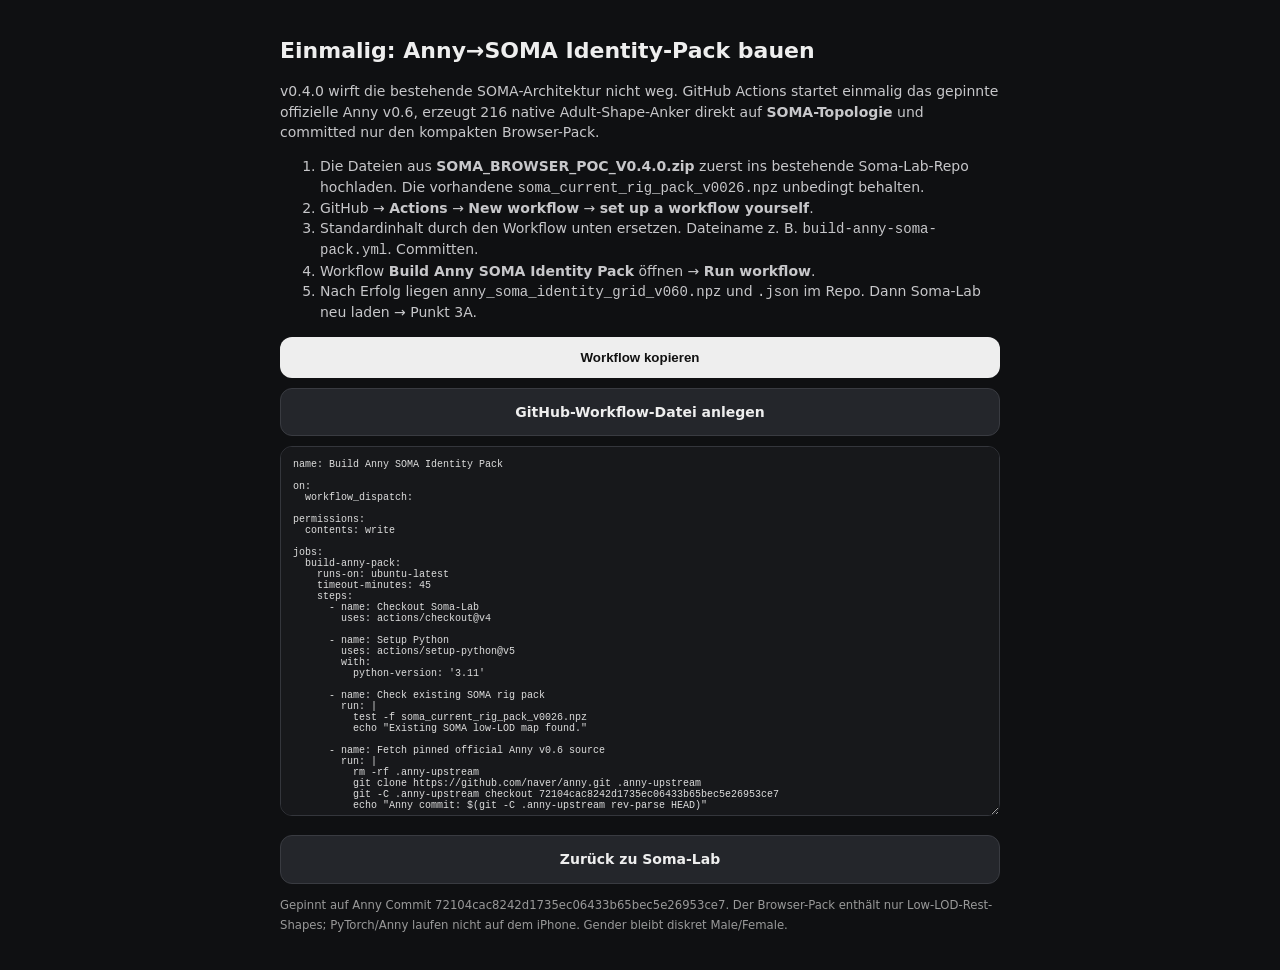
==== anny-pack-setup.html @ e98f8997 "Add files via upload" ====
<!doctype html><html lang="de"><head><meta charset="utf-8"><meta name="viewport" content="width=device-width,initial-scale=1,viewport-fit=cover"><meta name="theme-color" content="#0f1012"><title>Anny→SOMA Pack Setup</title><style>body{margin:0;background:#0f1012;color:#eee;font:14px -apple-system,BlinkMacSystemFont,system-ui;padding:calc(20px + env(safe-area-inset-top)) 16px 40px;line-height:1.45}main{max-width:720px;margin:auto}h1{font-size:22px}p,li{color:#c7c7ca}code,textarea{font-family:ui-monospace,SFMono-Regular,Menlo,monospace}textarea{width:100%;height:370px;box-sizing:border-box;background:#17181b;color:#ddd;border:1px solid #34363c;border-radius:12px;padding:12px;font-size:10px}button,a{display:block;box-sizing:border-box;width:100%;border:0;border-radius:12px;padding:13px;margin:10px 0;background:#eee;color:#111;text-align:center;font-weight:700;text-decoration:none}.secondary{background:#24262b;color:#eee;border:1px solid #393b41}.ok{color:#74e6a0}small{color:#999}</style></head><body><main>
<h1>Einmalig: Anny→SOMA Identity-Pack bauen</h1>
<p>v0.4.0 wirft die bestehende SOMA-Architektur nicht weg. GitHub Actions startet einmalig das gepinnte offizielle Anny v0.6, erzeugt 216 native Adult-Shape-Anker direkt auf <b>SOMA-Topologie</b> und committed nur den kompakten Browser-Pack.</p>
<ol>
<li>Die Dateien aus <b>SOMA_BROWSER_POC_V0.4.0.zip</b> zuerst ins bestehende Soma-Lab-Repo hochladen. Die vorhandene <code>soma_current_rig_pack_v0026.npz</code> unbedingt behalten.</li>
<li>GitHub → <b>Actions</b> → <b>New workflow</b> → <b>set up a workflow yourself</b>.</li>
<li>Standardinhalt durch den Workflow unten ersetzen. Dateiname z. B. <code>build-anny-soma-pack.yml</code>. Committen.</li>
<li>Workflow <b>Build Anny SOMA Identity Pack</b> öffnen → <b>Run workflow</b>.</li>
<li>Nach Erfolg liegen <code>anny_soma_identity_grid_v060.npz</code> und <code>.json</code> im Repo. Dann Soma-Lab neu laden → Punkt 3A.</li>
</ol>
<button id="copy">Workflow kopieren</button>
<a class="secondary" href="https://github.com/jonassocke-bit/Soma-Lab/new/main?filename=.github%2Fworkflows%2Fbuild-anny-soma-pack.yml" target="_blank" rel="noopener">GitHub-Workflow-Datei anlegen</a>
<textarea id="yaml" readonly>name: Build Anny SOMA Identity Pack

on:
  workflow_dispatch:

permissions:
  contents: write

jobs:
  build-anny-pack:
    runs-on: ubuntu-latest
    timeout-minutes: 45
    steps:
      - name: Checkout Soma-Lab
        uses: actions/checkout@v4

      - name: Setup Python
        uses: actions/setup-python@v5
        with:
          python-version: &#x27;3.11&#x27;

      - name: Check existing SOMA rig pack
        run: |
          test -f soma_current_rig_pack_v0026.npz
          echo &quot;Existing SOMA low-LOD map found.&quot;

      - name: Fetch pinned official Anny v0.6 source
        run: |
          rm -rf .anny-upstream
          git clone https://github.com/naver/anny.git .anny-upstream
          git -C .anny-upstream checkout 72104cac8242d1735ec06433b65bec5e26953ce7
          echo &quot;Anny commit: $(git -C .anny-upstream rev-parse HEAD)&quot;

      - name: Install Anny
        run: |
          python -m pip install --upgrade pip
          python -m pip install -e ./.anny-upstream

      - name: Build compact Anny → SOMA browser identity grid
        env:
          ANNY_CACHE_DIR: ${{ github.workspace }}/.anny-cache
        run: |
          python extract_anny_soma_pack.py soma_current_rig_pack_v0026.npz anny_soma_identity_grid_v060.npz

      - name: Commit generated browser pack
        run: |
          git config user.name &quot;github-actions[bot]&quot;
          git config user.email &quot;41898282+github-actions[bot]@users.noreply.github.com&quot;
          git add anny_soma_identity_grid_v060.npz anny_soma_identity_grid_v060.json
          if git diff --cached --quiet; then
            echo &quot;Anny identity pack already current.&quot;
          else
            git commit -m &quot;Add generated Anny SOMA browser identity pack&quot;
            git push
          fi
</textarea>
<p id="msg"></p><a class="secondary" href="index.html">Zurück zu Soma-Lab</a>
<small>Gepinnt auf Anny Commit 72104cac8242d1735ec06433b65bec5e26953ce7. Der Browser-Pack enthält nur Low-LOD-Rest-Shapes; PyTorch/Anny laufen nicht auf dem iPhone. Gender bleibt diskret Male/Female.</small>
</main><script>document.querySelector('#copy').onclick=async()=>{const t=document.querySelector('#yaml').value;await navigator.clipboard.writeText(t);document.querySelector('#msg').innerHTML='<span class="ok">✓ Workflow kopiert.</span>'}</script></body></html>
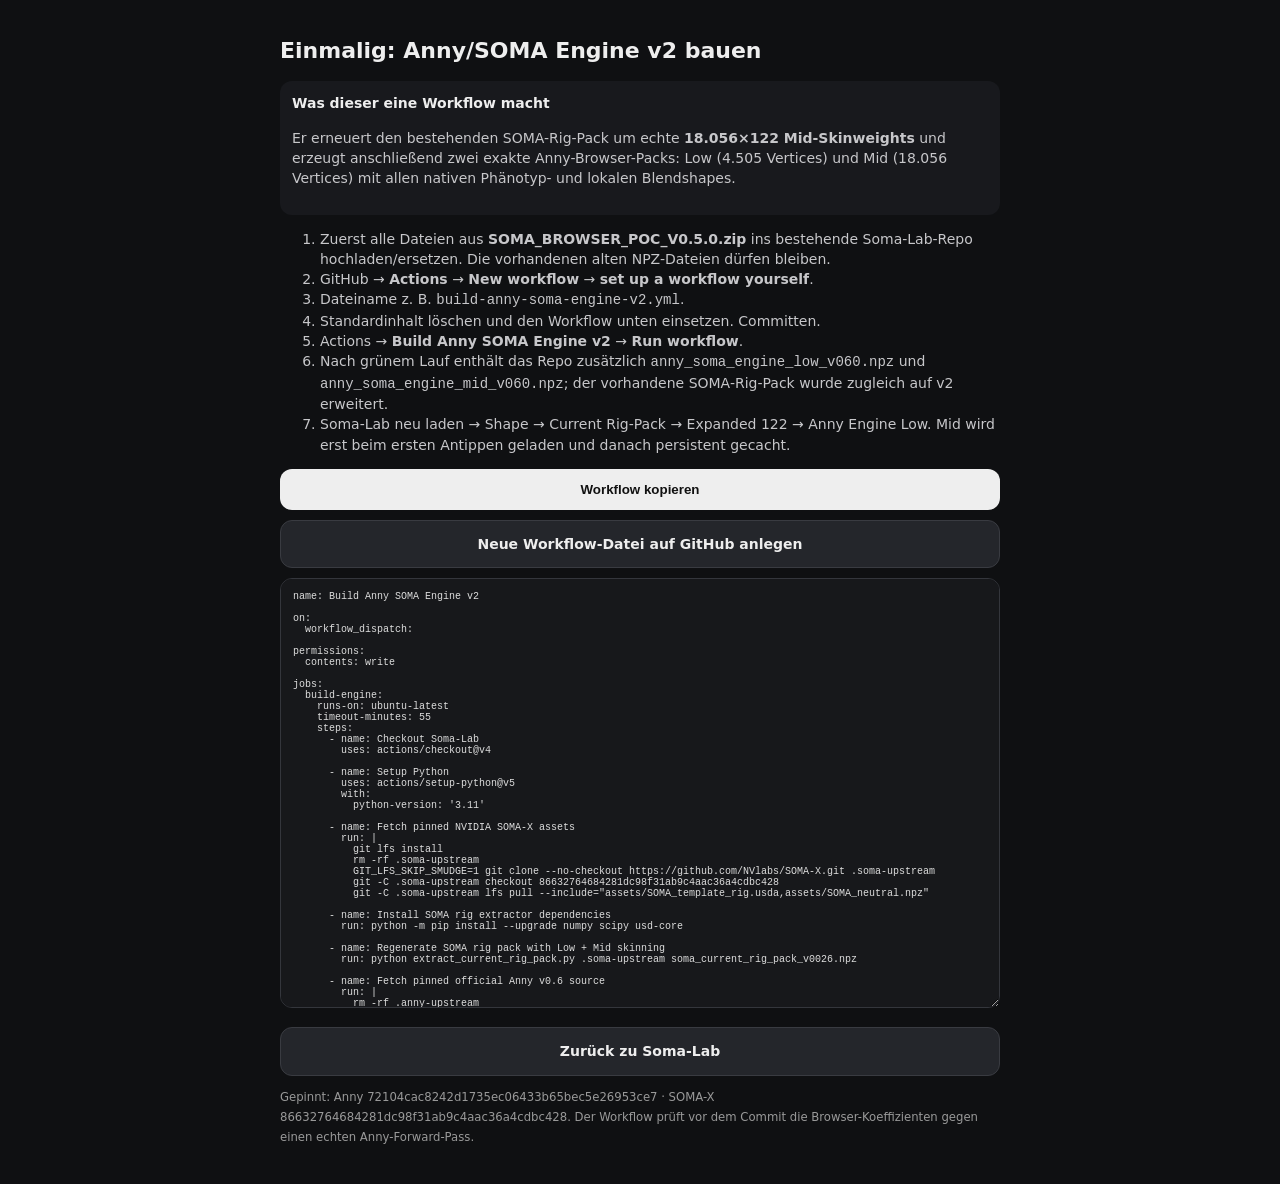
==== commit e62b8207: "Add files via upload" ====
--- a/anny-pack-setup.html
+++ b/anny-pack-setup.html
@@ -1,16 +1,18 @@
-<!doctype html><html lang="de"><head><meta charset="utf-8"><meta name="viewport" content="width=device-width,initial-scale=1,viewport-fit=cover"><meta name="theme-color" content="#0f1012"><title>Anny→SOMA Pack Setup</title><style>body{margin:0;background:#0f1012;color:#eee;font:14px -apple-system,BlinkMacSystemFont,system-ui;padding:calc(20px + env(safe-area-inset-top)) 16px 40px;line-height:1.45}main{max-width:720px;margin:auto}h1{font-size:22px}p,li{color:#c7c7ca}code,textarea{font-family:ui-monospace,SFMono-Regular,Menlo,monospace}textarea{width:100%;height:370px;box-sizing:border-box;background:#17181b;color:#ddd;border:1px solid #34363c;border-radius:12px;padding:12px;font-size:10px}button,a{display:block;box-sizing:border-box;width:100%;border:0;border-radius:12px;padding:13px;margin:10px 0;background:#eee;color:#111;text-align:center;font-weight:700;text-decoration:none}.secondary{background:#24262b;color:#eee;border:1px solid #393b41}.ok{color:#74e6a0}small{color:#999}</style></head><body><main>
-<h1>Einmalig: Anny→SOMA Identity-Pack bauen</h1>
-<p>v0.4.0 wirft die bestehende SOMA-Architektur nicht weg. GitHub Actions startet einmalig das gepinnte offizielle Anny v0.6, erzeugt 216 native Adult-Shape-Anker direkt auf <b>SOMA-Topologie</b> und committed nur den kompakten Browser-Pack.</p>
+<!doctype html><html lang="de"><head><meta charset="utf-8"><meta name="viewport" content="width=device-width,initial-scale=1,viewport-fit=cover"><meta name="theme-color" content="#0f1012"><title>Anny→SOMA Engine v2 Setup</title><style>body{margin:0;background:#0f1012;color:#eee;font:14px -apple-system,BlinkMacSystemFont,system-ui;padding:calc(20px + env(safe-area-inset-top)) 16px 40px;line-height:1.45}main{max-width:720px;margin:auto}h1{font-size:22px}p,li{color:#c7c7ca}code,textarea{font-family:ui-monospace,SFMono-Regular,Menlo,monospace}textarea{width:100%;height:430px;box-sizing:border-box;background:#17181b;color:#ddd;border:1px solid #34363c;border-radius:12px;padding:12px;font-size:10px}button,a{display:block;box-sizing:border-box;width:100%;border:0;border-radius:12px;padding:13px;margin:10px 0;background:#eee;color:#111;text-align:center;font-weight:700;text-decoration:none}.secondary{background:#24262b;color:#eee;border:1px solid #393b41}.ok{color:#74e6a0}.box{background:#18191d;border-radius:12px;padding:12px;margin:12px 0}small{color:#999}</style></head><body><main>
+<h1>Einmalig: Anny/SOMA Engine v2 bauen</h1>
+<div class="box"><b>Was dieser eine Workflow macht</b><p>Er erneuert den bestehenden SOMA-Rig-Pack um echte <b>18.056×122 Mid-Skinweights</b> und erzeugt anschließend zwei exakte Anny-Browser-Packs: Low (4.505 Vertices) und Mid (18.056 Vertices) mit allen nativen Phänotyp- und lokalen Blendshapes.</p></div>
 <ol>
-<li>Die Dateien aus <b>SOMA_BROWSER_POC_V0.4.0.zip</b> zuerst ins bestehende Soma-Lab-Repo hochladen. Die vorhandene <code>soma_current_rig_pack_v0026.npz</code> unbedingt behalten.</li>
+<li>Zuerst alle Dateien aus <b>SOMA_BROWSER_POC_V0.5.0.zip</b> ins bestehende Soma-Lab-Repo hochladen/ersetzen. Die vorhandenen alten NPZ-Dateien dürfen bleiben.</li>
 <li>GitHub → <b>Actions</b> → <b>New workflow</b> → <b>set up a workflow yourself</b>.</li>
-<li>Standardinhalt durch den Workflow unten ersetzen. Dateiname z. B. <code>build-anny-soma-pack.yml</code>. Committen.</li>
-<li>Workflow <b>Build Anny SOMA Identity Pack</b> öffnen → <b>Run workflow</b>.</li>
-<li>Nach Erfolg liegen <code>anny_soma_identity_grid_v060.npz</code> und <code>.json</code> im Repo. Dann Soma-Lab neu laden → Punkt 3A.</li>
+<li>Dateiname z. B. <code>build-anny-soma-engine-v2.yml</code>.</li>
+<li>Standardinhalt löschen und den Workflow unten einsetzen. Committen.</li>
+<li>Actions → <b>Build Anny SOMA Engine v2</b> → <b>Run workflow</b>.</li>
+<li>Nach grünem Lauf enthält das Repo zusätzlich <code>anny_soma_engine_low_v060.npz</code> und <code>anny_soma_engine_mid_v060.npz</code>; der vorhandene SOMA-Rig-Pack wurde zugleich auf v2 erweitert.</li>
+<li>Soma-Lab neu laden → Shape → Current Rig-Pack → Expanded 122 → Anny Engine Low. Mid wird erst beim ersten Antippen geladen und danach persistent gecacht.</li>
 </ol>
 <button id="copy">Workflow kopieren</button>
-<a class="secondary" href="https://github.com/jonassocke-bit/Soma-Lab/new/main?filename=.github%2Fworkflows%2Fbuild-anny-soma-pack.yml" target="_blank" rel="noopener">GitHub-Workflow-Datei anlegen</a>
-<textarea id="yaml" readonly>name: Build Anny SOMA Identity Pack
+<a class="secondary" href="https://github.com/jonassocke-bit/Soma-Lab/new/main?filename=.github%2Fworkflows%2Fbuild-anny-soma-engine-v2.yml" target="_blank" rel="noopener">Neue Workflow-Datei auf GitHub anlegen</a>
+<textarea id="yaml" readonly>name: Build Anny SOMA Engine v2
 
 on:
   workflow_dispatch:
@@ -19,9 +21,9 @@
   contents: write
 
 jobs:
-  build-anny-pack:
+  build-engine:
     runs-on: ubuntu-latest
-    timeout-minutes: 45
+    timeout-minutes: 55
     steps:
       - name: Checkout Soma-Lab
         uses: actions/checkout@v4
@@ -31,10 +33,19 @@
         with:
           python-version: &#x27;3.11&#x27;
 
-      - name: Check existing SOMA rig pack
+      - name: Fetch pinned NVIDIA SOMA-X assets
         run: |
-          test -f soma_current_rig_pack_v0026.npz
-          echo &quot;Existing SOMA low-LOD map found.&quot;
+          git lfs install
+          rm -rf .soma-upstream
+          GIT_LFS_SKIP_SMUDGE=1 git clone --no-checkout https://github.com/NVlabs/SOMA-X.git .soma-upstream
+          git -C .soma-upstream checkout 86632764684281dc98f31ab9c4aac36a4cdbc428
+          git -C .soma-upstream lfs pull --include=&quot;assets/SOMA_template_rig.usda,assets/SOMA_neutral.npz&quot;
+
+      - name: Install SOMA rig extractor dependencies
+        run: python -m pip install --upgrade numpy scipy usd-core
+
+      - name: Regenerate SOMA rig pack with Low + Mid skinning
+        run: python extract_current_rig_pack.py .soma-upstream soma_current_rig_pack_v0026.npz
 
       - name: Fetch pinned official Anny v0.6 source
         run: |
@@ -45,27 +56,32 @@
 
       - name: Install Anny
         run: |
-          python -m pip install --upgrade pip
           python -m pip install -e ./.anny-upstream
 
-      - name: Build compact Anny → SOMA browser identity grid
+      - name: Build exact Anny browser engines (Low + Mid)
         env:
           ANNY_CACHE_DIR: ${{ github.workspace }}/.anny-cache
         run: |
-          python extract_anny_soma_pack.py soma_current_rig_pack_v0026.npz anny_soma_identity_grid_v060.npz
+          python extract_anny_soma_pack.py \
+            soma_current_rig_pack_v0026.npz \
+            anny_soma_engine_low_v060.npz \
+            anny_soma_engine_mid_v060.npz
 
-      - name: Commit generated browser pack
+      - name: Commit generated packs
         run: |
           git config user.name &quot;github-actions[bot]&quot;
           git config user.email &quot;41898282+github-actions[bot]@users.noreply.github.com&quot;
-          git add anny_soma_identity_grid_v060.npz anny_soma_identity_grid_v060.json
+          git add \
+            soma_current_rig_pack_v0026.npz soma_current_rig_pack_v0026.json \
+            anny_soma_engine_low_v060.npz anny_soma_engine_low_v060.json \
+            anny_soma_engine_mid_v060.npz anny_soma_engine_mid_v060.json
           if git diff --cached --quiet; then
-            echo &quot;Anny identity pack already current.&quot;
+            echo &quot;All engine packs already current.&quot;
           else
-            git commit -m &quot;Add generated Anny SOMA browser identity pack&quot;
+            git commit -m &quot;Add Anny exact Low/Mid engine and Mid SOMA skinning&quot;
             git push
           fi
 </textarea>
 <p id="msg"></p><a class="secondary" href="index.html">Zurück zu Soma-Lab</a>
-<small>Gepinnt auf Anny Commit 72104cac8242d1735ec06433b65bec5e26953ce7. Der Browser-Pack enthält nur Low-LOD-Rest-Shapes; PyTorch/Anny laufen nicht auf dem iPhone. Gender bleibt diskret Male/Female.</small>
+<small>Gepinnt: Anny 72104cac8242d1735ec06433b65bec5e26953ce7 · SOMA-X 86632764684281dc98f31ab9c4aac36a4cdbc428. Der Workflow prüft vor dem Commit die Browser-Koeffizienten gegen einen echten Anny-Forward-Pass.</small>
 </main><script>document.querySelector('#copy').onclick=async()=>{const t=document.querySelector('#yaml').value;await navigator.clipboard.writeText(t);document.querySelector('#msg').innerHTML='<span class="ok">✓ Workflow kopiert.</span>'}</script></body></html>
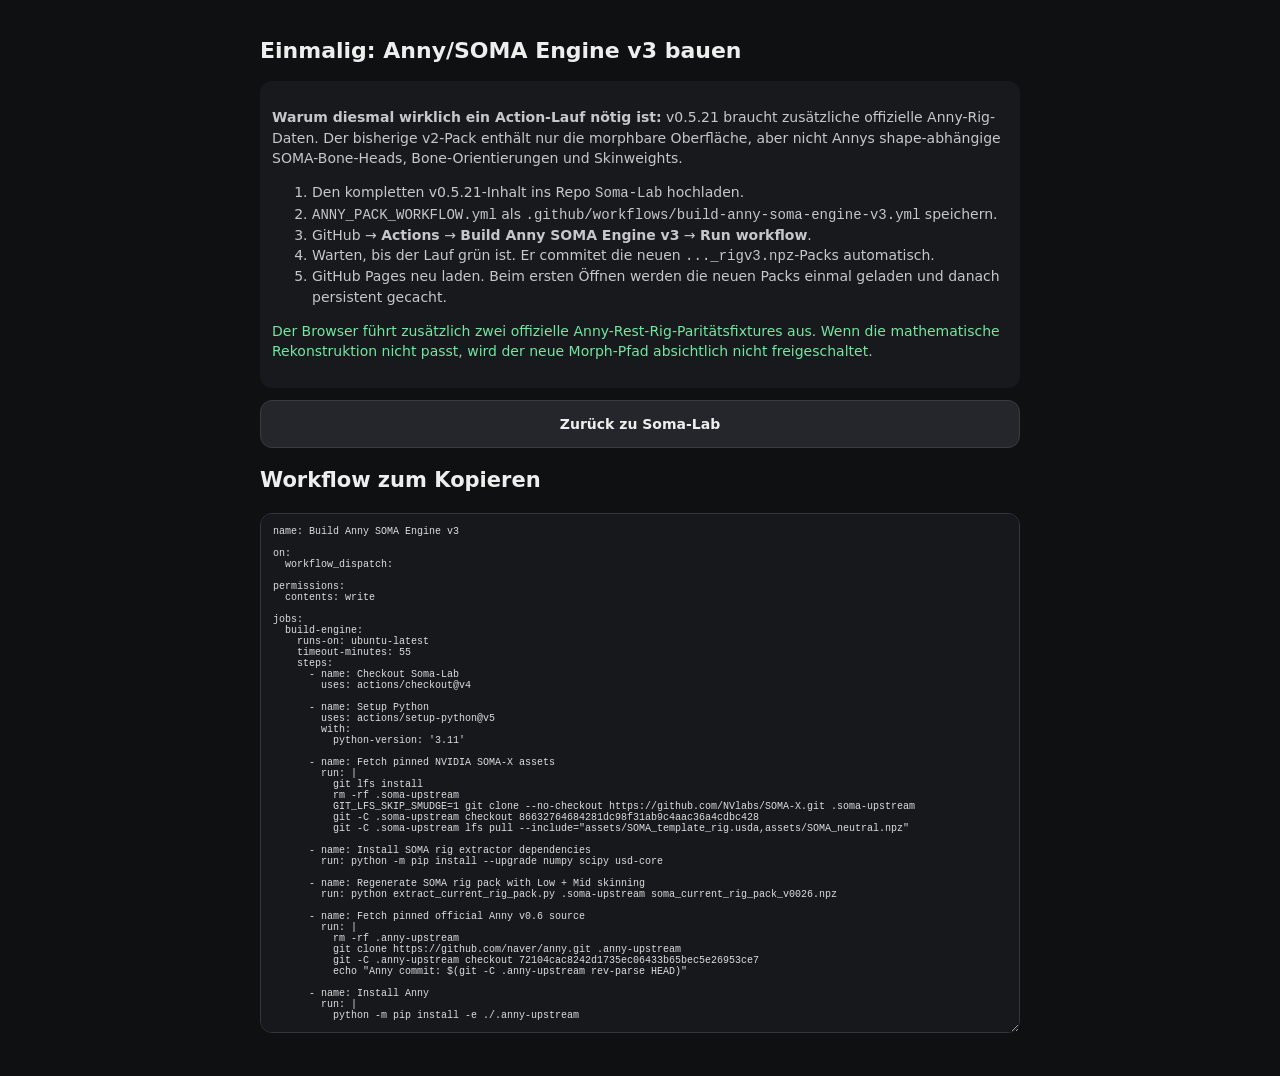
==== commit a6afeed0: "Add files via upload" ====
--- a/anny-pack-setup.html
+++ b/anny-pack-setup.html
@@ -1,18 +1,36 @@
-<!doctype html><html lang="de"><head><meta charset="utf-8"><meta name="viewport" content="width=device-width,initial-scale=1,viewport-fit=cover"><meta name="theme-color" content="#0f1012"><title>Anny→SOMA Engine v2 Setup</title><style>body{margin:0;background:#0f1012;color:#eee;font:14px -apple-system,BlinkMacSystemFont,system-ui;padding:calc(20px + env(safe-area-inset-top)) 16px 40px;line-height:1.45}main{max-width:720px;margin:auto}h1{font-size:22px}p,li{color:#c7c7ca}code,textarea{font-family:ui-monospace,SFMono-Regular,Menlo,monospace}textarea{width:100%;height:430px;box-sizing:border-box;background:#17181b;color:#ddd;border:1px solid #34363c;border-radius:12px;padding:12px;font-size:10px}button,a{display:block;box-sizing:border-box;width:100%;border:0;border-radius:12px;padding:13px;margin:10px 0;background:#eee;color:#111;text-align:center;font-weight:700;text-decoration:none}.secondary{background:#24262b;color:#eee;border:1px solid #393b41}.ok{color:#74e6a0}.box{background:#18191d;border-radius:12px;padding:12px;margin:12px 0}small{color:#999}</style></head><body><main>
-<h1>Einmalig: Anny/SOMA Engine v2 bauen</h1>
-<div class="box"><b>Was dieser eine Workflow macht</b><p>Er erneuert den bestehenden SOMA-Rig-Pack um echte <b>18.056×122 Mid-Skinweights</b> und erzeugt anschließend zwei exakte Anny-Browser-Packs: Low (4.505 Vertices) und Mid (18.056 Vertices) mit allen nativen Phänotyp- und lokalen Blendshapes.</p></div>
+<!doctype html>
+<html lang="de">
+<head>
+<meta charset="utf-8">
+<meta name="viewport" content="width=device-width,initial-scale=1,viewport-fit=cover">
+<meta name="theme-color" content="#0f1012">
+<title>Anny→SOMA Engine v3 Setup</title>
+<style>
+body{margin:0;background:#0f1012;color:#eee;font:14px -apple-system,BlinkMacSystemFont,system-ui;padding:calc(20px + env(safe-area-inset-top)) 16px 40px;line-height:1.45}
+main{max-width:760px;margin:auto} h1{font-size:22px} p,li{color:#c7c7ca}
+code,textarea{font-family:ui-monospace,SFMono-Regular,Menlo,monospace}
+textarea{width:100%;height:520px;box-sizing:border-box;background:#17181b;color:#ddd;border:1px solid #34363c;border-radius:12px;padding:12px;font-size:10px}
+button,a{display:block;box-sizing:border-box;width:100%;border:0;border-radius:12px;padding:13px;margin:10px 0;background:#eee;color:#111;text-align:center;font-weight:700;text-decoration:none}
+.secondary{background:#24262b;color:#eee;border:1px solid #393b41} .ok{color:#74e6a0}
+.box{background:#18191d;border-radius:12px;padding:12px;margin:12px 0} small{color:#999}
+</style>
+</head>
+<body><main>
+<h1>Einmalig: Anny/SOMA Engine v3 bauen</h1>
+<div class="box">
+<p><b>Warum diesmal wirklich ein Action-Lauf nötig ist:</b> v0.5.21 braucht zusätzliche offizielle Anny-Rig-Daten. Der bisherige v2-Pack enthält nur die morphbare Oberfläche, aber nicht Annys shape-abhängige SOMA-Bone-Heads, Bone-Orientierungen und Skinweights.</p>
 <ol>
-<li>Zuerst alle Dateien aus <b>SOMA_BROWSER_POC_V0.5.0.zip</b> ins bestehende Soma-Lab-Repo hochladen/ersetzen. Die vorhandenen alten NPZ-Dateien dürfen bleiben.</li>
-<li>GitHub → <b>Actions</b> → <b>New workflow</b> → <b>set up a workflow yourself</b>.</li>
-<li>Dateiname z. B. <code>build-anny-soma-engine-v2.yml</code>.</li>
-<li>Standardinhalt löschen und den Workflow unten einsetzen. Committen.</li>
-<li>Actions → <b>Build Anny SOMA Engine v2</b> → <b>Run workflow</b>.</li>
-<li>Nach grünem Lauf enthält das Repo zusätzlich <code>anny_soma_engine_low_v060.npz</code> und <code>anny_soma_engine_mid_v060.npz</code>; der vorhandene SOMA-Rig-Pack wurde zugleich auf v2 erweitert.</li>
-<li>Soma-Lab neu laden → Shape → Current Rig-Pack → Expanded 122 → Anny Engine Low. Mid wird erst beim ersten Antippen geladen und danach persistent gecacht.</li>
+<li>Den kompletten v0.5.21-Inhalt ins Repo <code>Soma-Lab</code> hochladen.</li>
+<li><code>ANNY_PACK_WORKFLOW.yml</code> als <code>.github/workflows/build-anny-soma-engine-v3.yml</code> speichern.</li>
+<li>GitHub → <b>Actions</b> → <b>Build Anny SOMA Engine v3</b> → <b>Run workflow</b>.</li>
+<li>Warten, bis der Lauf grün ist. Er commitet die neuen <code>..._rigv3.npz</code>-Packs automatisch.</li>
+<li>GitHub Pages neu laden. Beim ersten Öffnen werden die neuen Packs einmal geladen und danach persistent gecacht.</li>
 </ol>
-<button id="copy">Workflow kopieren</button>
-<a class="secondary" href="https://github.com/jonassocke-bit/Soma-Lab/new/main?filename=.github%2Fworkflows%2Fbuild-anny-soma-engine-v2.yml" target="_blank" rel="noopener">Neue Workflow-Datei auf GitHub anlegen</a>
-<textarea id="yaml" readonly>name: Build Anny SOMA Engine v2
+<p class="ok">Der Browser führt zusätzlich zwei offizielle Anny-Rest-Rig-Paritätsfixtures aus. Wenn die mathematische Rekonstruktion nicht passt, wird der neue Morph-Pfad absichtlich nicht freigeschaltet.</p>
+</div>
+<a class="secondary" href="index.html">Zurück zu Soma-Lab</a>
+<h2>Workflow zum Kopieren</h2>
+<textarea readonly>name: Build Anny SOMA Engine v3
 
 on:
   workflow_dispatch:
@@ -58,14 +76,14 @@
         run: |
           python -m pip install -e ./.anny-upstream
 
-      - name: Build exact Anny browser engines (Low + Mid)
+      - name: Build exact Anny browser shape + rig engines (Low + Mid)
         env:
           ANNY_CACHE_DIR: ${{ github.workspace }}/.anny-cache
         run: |
           python extract_anny_soma_pack.py \
             soma_current_rig_pack_v0026.npz \
-            anny_soma_engine_low_v060.npz \
-            anny_soma_engine_mid_v060.npz
+            anny_soma_engine_low_v060_rigv3.npz \
+            anny_soma_engine_mid_v060_rigv3.npz
 
       - name: Commit generated packs
         run: |
@@ -73,15 +91,13 @@
           git config user.email &quot;41898282+github-actions[bot]@users.noreply.github.com&quot;
           git add \
             soma_current_rig_pack_v0026.npz soma_current_rig_pack_v0026.json \
-            anny_soma_engine_low_v060.npz anny_soma_engine_low_v060.json \
-            anny_soma_engine_mid_v060.npz anny_soma_engine_mid_v060.json
+            anny_soma_engine_low_v060_rigv3.npz anny_soma_engine_low_v060_rigv3.json \
+            anny_soma_engine_mid_v060_rigv3.npz anny_soma_engine_mid_v060_rigv3.json
           if git diff --cached --quiet; then
             echo &quot;All engine packs already current.&quot;
           else
-            git commit -m &quot;Add Anny exact Low/Mid engine and Mid SOMA skinning&quot;
+            git commit -m &quot;Add Anny exact shape + SOMA rest-rig engine v3&quot;
             git push
           fi
 </textarea>
-<p id="msg"></p><a class="secondary" href="index.html">Zurück zu Soma-Lab</a>
-<small>Gepinnt: Anny 72104cac8242d1735ec06433b65bec5e26953ce7 · SOMA-X 86632764684281dc98f31ab9c4aac36a4cdbc428. Der Workflow prüft vor dem Commit die Browser-Koeffizienten gegen einen echten Anny-Forward-Pass.</small>
-</main><script>document.querySelector('#copy').onclick=async()=>{const t=document.querySelector('#yaml').value;await navigator.clipboard.writeText(t);document.querySelector('#msg').innerHTML='<span class="ok">✓ Workflow kopiert.</span>'}</script></body></html>+</main></body></html>
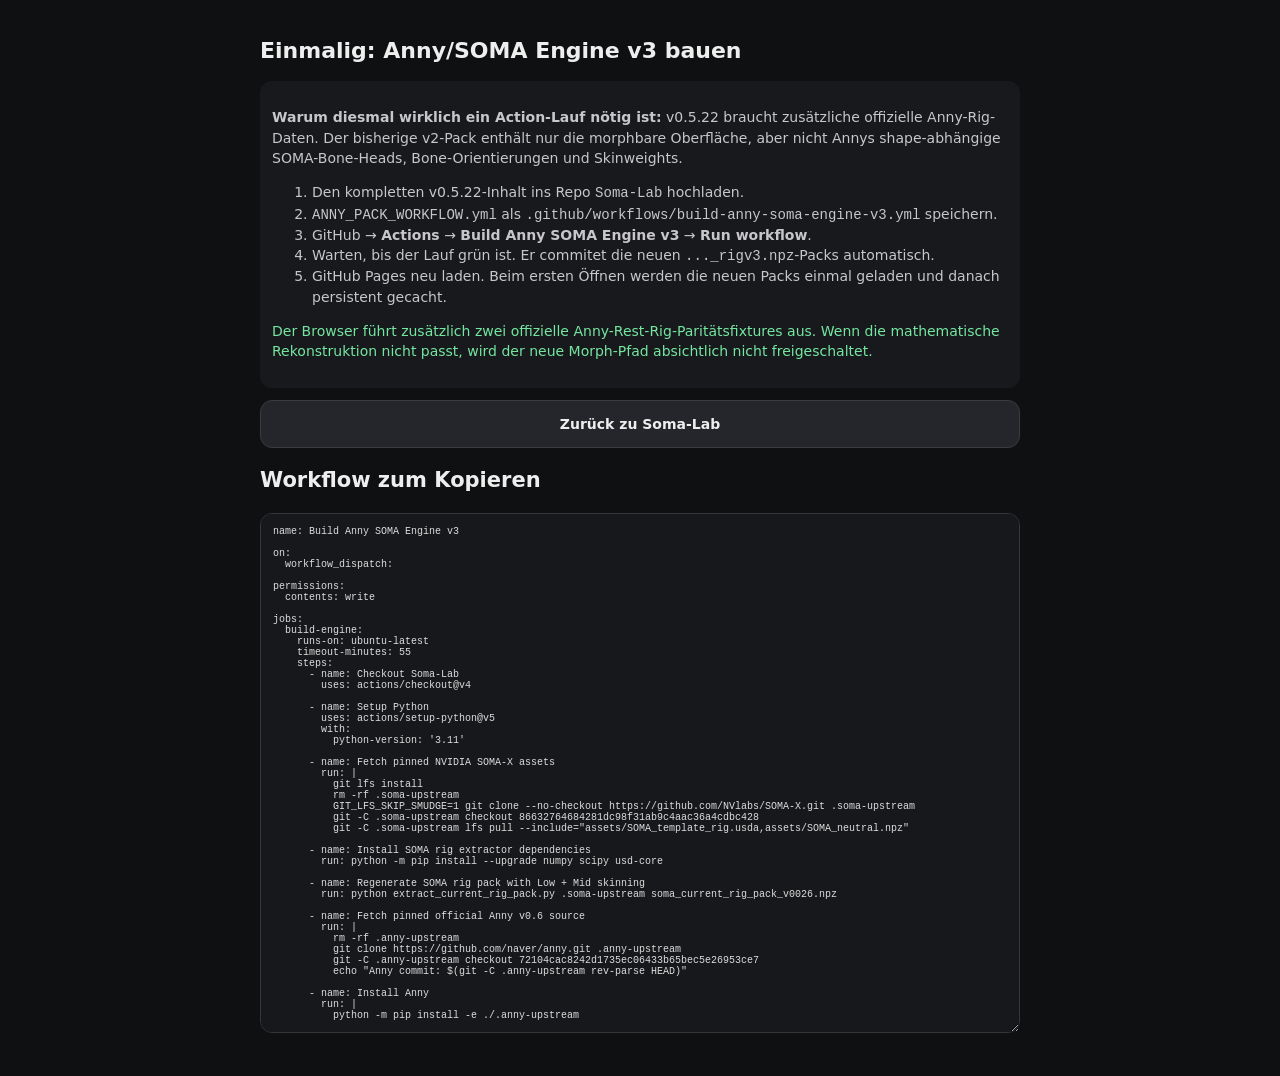
==== commit 34190f83: "Add files via upload" ====
--- a/anny-pack-setup.html
+++ b/anny-pack-setup.html
@@ -18,9 +18,9 @@
 <body><main>
 <h1>Einmalig: Anny/SOMA Engine v3 bauen</h1>
 <div class="box">
-<p><b>Warum diesmal wirklich ein Action-Lauf nötig ist:</b> v0.5.21 braucht zusätzliche offizielle Anny-Rig-Daten. Der bisherige v2-Pack enthält nur die morphbare Oberfläche, aber nicht Annys shape-abhängige SOMA-Bone-Heads, Bone-Orientierungen und Skinweights.</p>
+<p><b>Warum diesmal wirklich ein Action-Lauf nötig ist:</b> v0.5.22 braucht zusätzliche offizielle Anny-Rig-Daten. Der bisherige v2-Pack enthält nur die morphbare Oberfläche, aber nicht Annys shape-abhängige SOMA-Bone-Heads, Bone-Orientierungen und Skinweights.</p>
 <ol>
-<li>Den kompletten v0.5.21-Inhalt ins Repo <code>Soma-Lab</code> hochladen.</li>
+<li>Den kompletten v0.5.22-Inhalt ins Repo <code>Soma-Lab</code> hochladen.</li>
 <li><code>ANNY_PACK_WORKFLOW.yml</code> als <code>.github/workflows/build-anny-soma-engine-v3.yml</code> speichern.</li>
 <li>GitHub → <b>Actions</b> → <b>Build Anny SOMA Engine v3</b> → <b>Run workflow</b>.</li>
 <li>Warten, bis der Lauf grün ist. Er commitet die neuen <code>..._rigv3.npz</code>-Packs automatisch.</li>
